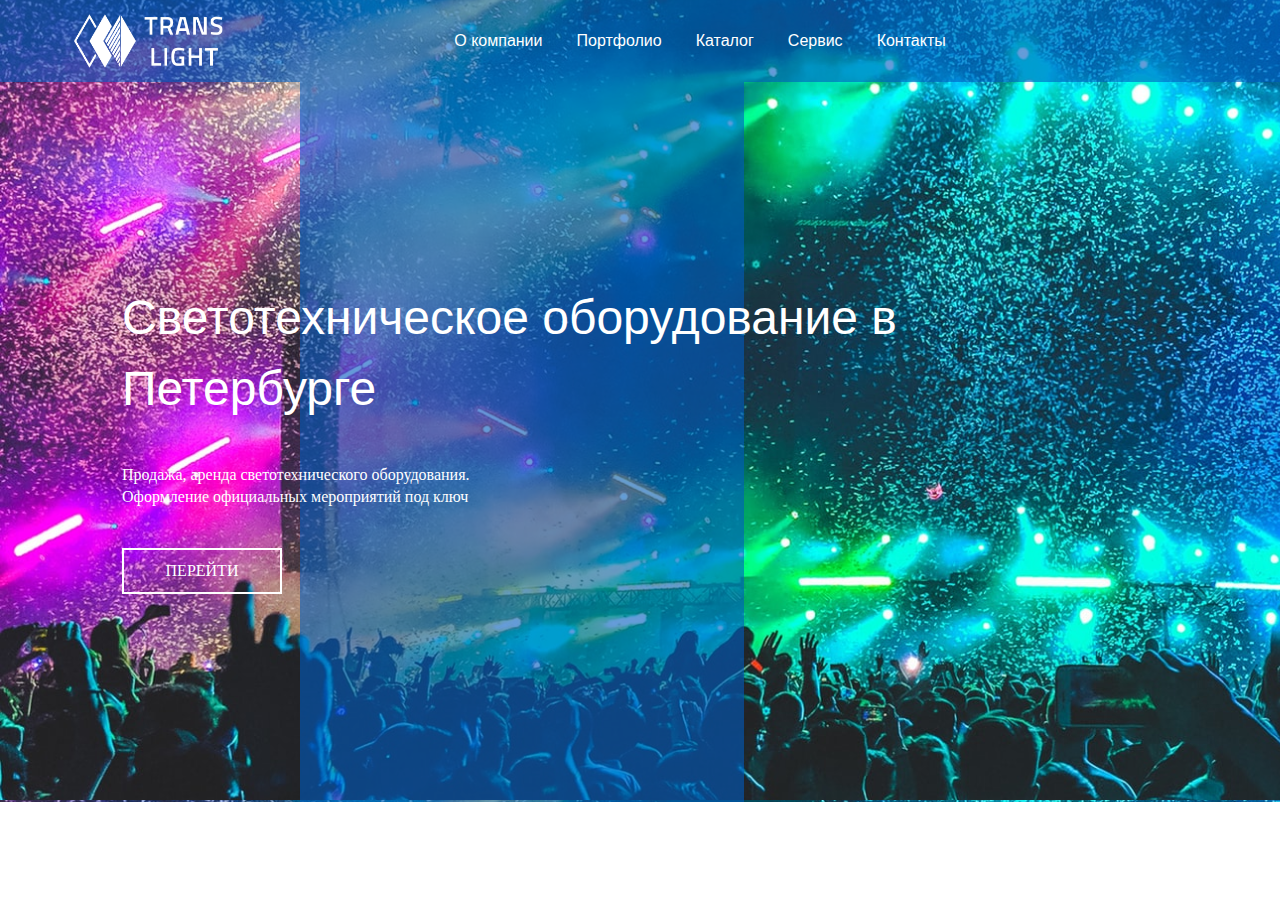
==== 05.02 (1 занятие)/index.html @ ff6e87e2 "change" ====
<!DOCTYPE html>
<html lang="en">
<head>
    <meta charset="UTF-8">
    <meta http-equiv="X-UA-Compatible" content="IE=edge">
    <meta name="viewport" content="width=device-width, initial-scale=1.0">
    <title>Document</title>
    <link rel="stylesheet" href="css/style.css">
</head>
<body>
    <div class="first-screen">
        <div class="container">
            <div class="first-screen_header content">
                <img src="img/logo.png" alt="logo" class="logo">
            <div class="first-screen_header-menu">
                <a href="#">О компании</a>
                <a href="#">Портфолио</a>
                <a href="#">Каталог</a>
                <a href="#">Сервис</a>
                <a href="#">Контакты</a>
            </div>
            </div>
        </div>
        <div class="eEWGw content-part2">
        <div class="first-screen_main content-part2">

            <div class="first-screen_main_cnt">
                <p class="first-screen_title">Светотехническое оборудование в Петербурге</p>
                <p class="first-screen_txt">Продажа, аренда светотехнического оборудования. <br>Оформление официальных мероприятий под ключ</p>
                <button class="first-screen_btn">ПЕРЕЙТИ</button>
            </div>

        </div>
    </div>

    </div>
</body>
</html>
---- 05.02 (1 занятие)/css/style.css ----
*{
    margin: 0;
    padding: 0;
    box-sizing: border-box;
}
@import url('https://fonts.googleapis.com/css2?family=Open+Sans:ital,wght@1,300&display=swap');
@import url('https://fonts.googleapis.com/css2?family=Oswald:wght@300&display=swap');
.content{
    width: 90%;
    margin: 0 auto;
}
.content-part2{
    width: 60%;
    margin: 0 auto;
}
.eEWGw{
    width: 444px;
    height: 720px;
    background: rgba(0, 91, 193, 0.6);
    margin-left: 300px;

}
.container{
    background-image: url(../img/Шапка.png);
}
.first-screen{
    background-image: url(../img/фон.png);
}
.logo{
    width: 150px;
}
.first-screen_header{
    align-items: center;
    padding: 10px;
    display: flex;
}
.first-screen_header-menu{
    margin: 0 auto;
}
.first-screen_header-menu a{
    text-decoration: none;
    color: white;
    font-family: 'Open Sans', sans-serif;
    padding-right: 30px;
}
.first-screen_main{
    padding-top: 200px;
    display: flex;
    justify-content: center;
    padding-bottom: 120px;
}
.first-screen_title{
    width: 800px;
    font-size: 48px;
    color: white;
    font-family: 'Oswald', sans-serif;
    line-height: 71px;
}
.first-screen_txt{
    margin-top: 40px;
    width: 445px;
    font-family: 'Open Sans';
    font-size: 16px;
    line-height: 22px;
    color: #FFFFFF;
}
.first-screen_btn{
    margin-top: 40px;
    width: 160px;
    color: #FFFFFF;
    border: 2px white solid;
    background: none;
    padding: 10px;
    font-size: 16px;
    line-height: 22px;
    font-family: 'Open Sans';
    cursor: pointer;
}
.first-screen_main_cnt{
    margin-left: 50git checkout -b new-page-header0px;
}
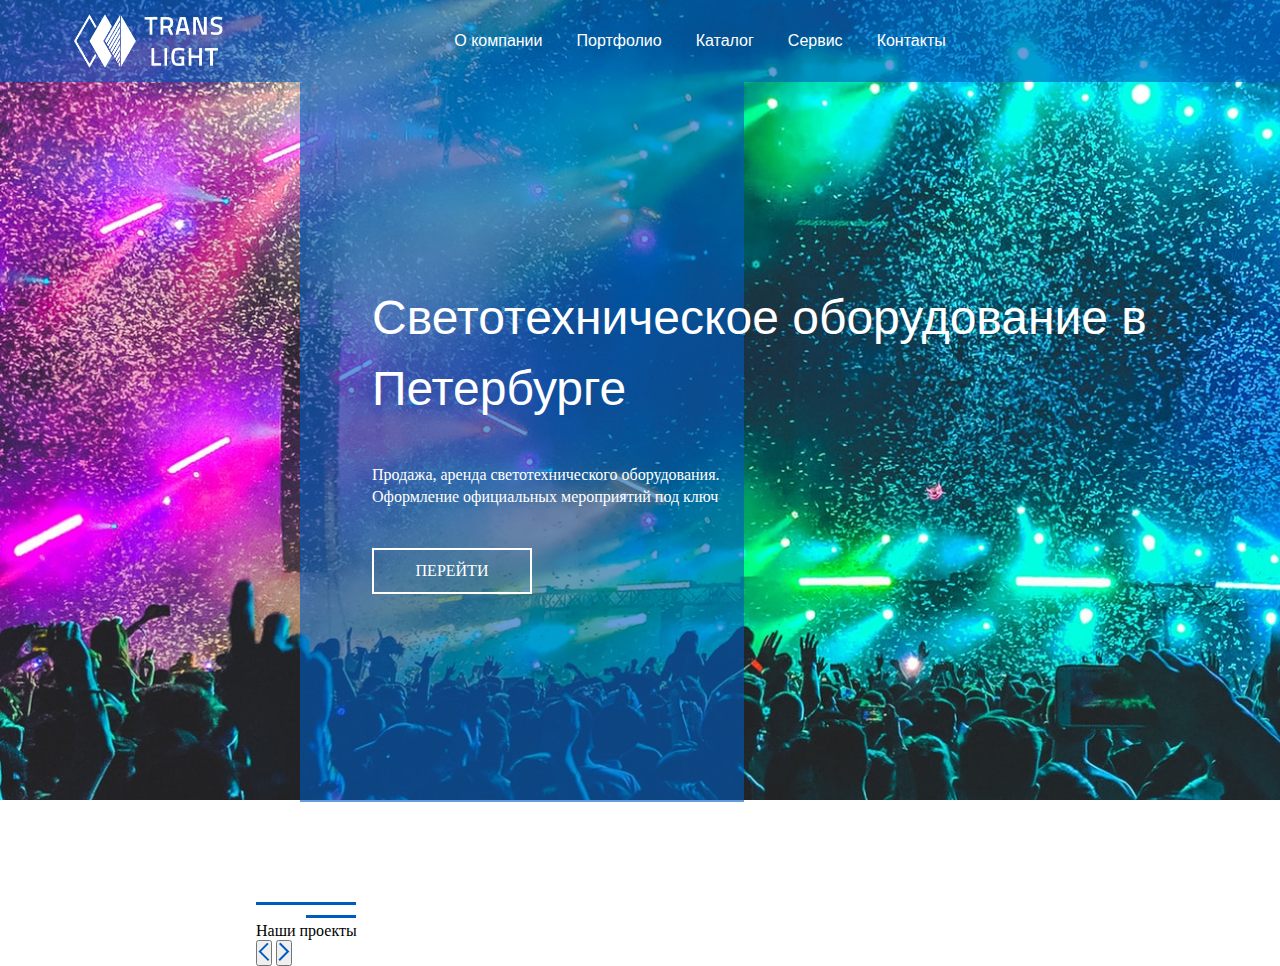
==== commit 82abb25e: "fix some bugs" ====
--- a/05.02 (1 занятие)/index.html
+++ b/05.02 (1 занятие)/index.html
@@ -4,7 +4,7 @@
     <meta charset="UTF-8">
     <meta http-equiv="X-UA-Compatible" content="IE=edge">
     <meta name="viewport" content="width=device-width, initial-scale=1.0">
-    <title>Document</title>
+    <title>Trans Light</title>
     <link rel="stylesheet" href="css/style.css">
 </head>
 <body>
@@ -31,6 +31,18 @@
             </div>
 
         </div>
+        </div>
+    </div>
+    <div class="slider">
+        <div class="content-part2">
+            <div class="slider_our-pojects">
+                <img src="img/иконка меню.png" alt="иконка меню">
+                <p class="slider-title">Наши проекты</p>
+                <button><img src="img/стрелка влево.png" alt="стрелка влево"></button>
+                <button><img src="img/стрелка вправо.png" alt="стрелка вправо"></button>
+            </div>
+        </div>
+        
     </div>
 
     </div>
--- a/05.02 (1 занятие)/css/style.css
+++ b/05.02 (1 занятие)/css/style.css
@@ -3,8 +3,8 @@
     padding: 0;
     box-sizing: border-box;
 }
-@import url('https://fonts.googleapis.com/css2?family=Open+Sans:ital,wght@1,300&display=swap');
-@import url('https://fonts.googleapis.com/css2?family=Oswald:wght@300&display=swap');
+@import url('https://fonts.googleapis.com/css2?family=Open+Sans:wght@300;400;500;600;700;800&display=swap');
+@import url('https://fonts.googleapis.com/css2?family=Open+Sans:wght@300;400;500;600;700;800&family=Oswald:wght@300;400;500;600;700&display=swap');
 .content{
     width: 90%;
     margin: 0 auto;
@@ -25,6 +25,7 @@
 }
 .first-screen{
     background-image: url(../img/фон.png);
+    background-repeat: no-repeat;
 }
 .logo{
     width: 150px;
@@ -59,7 +60,7 @@
 .first-screen_txt{
     margin-top: 40px;
     width: 445px;
-    font-family: 'Open Sans';
+    font-family: 500 'Open Sans';
     font-size: 16px;
     line-height: 22px;
     color: #FFFFFF;
@@ -77,5 +78,8 @@
     cursor: pointer;
 }
 .first-screen_main_cnt{
-    margin-left: 50git checkout -b new-page-header0px;
+    margin-left: 500px;
+}
+.slider{
+    margin-top: 100px;
 }